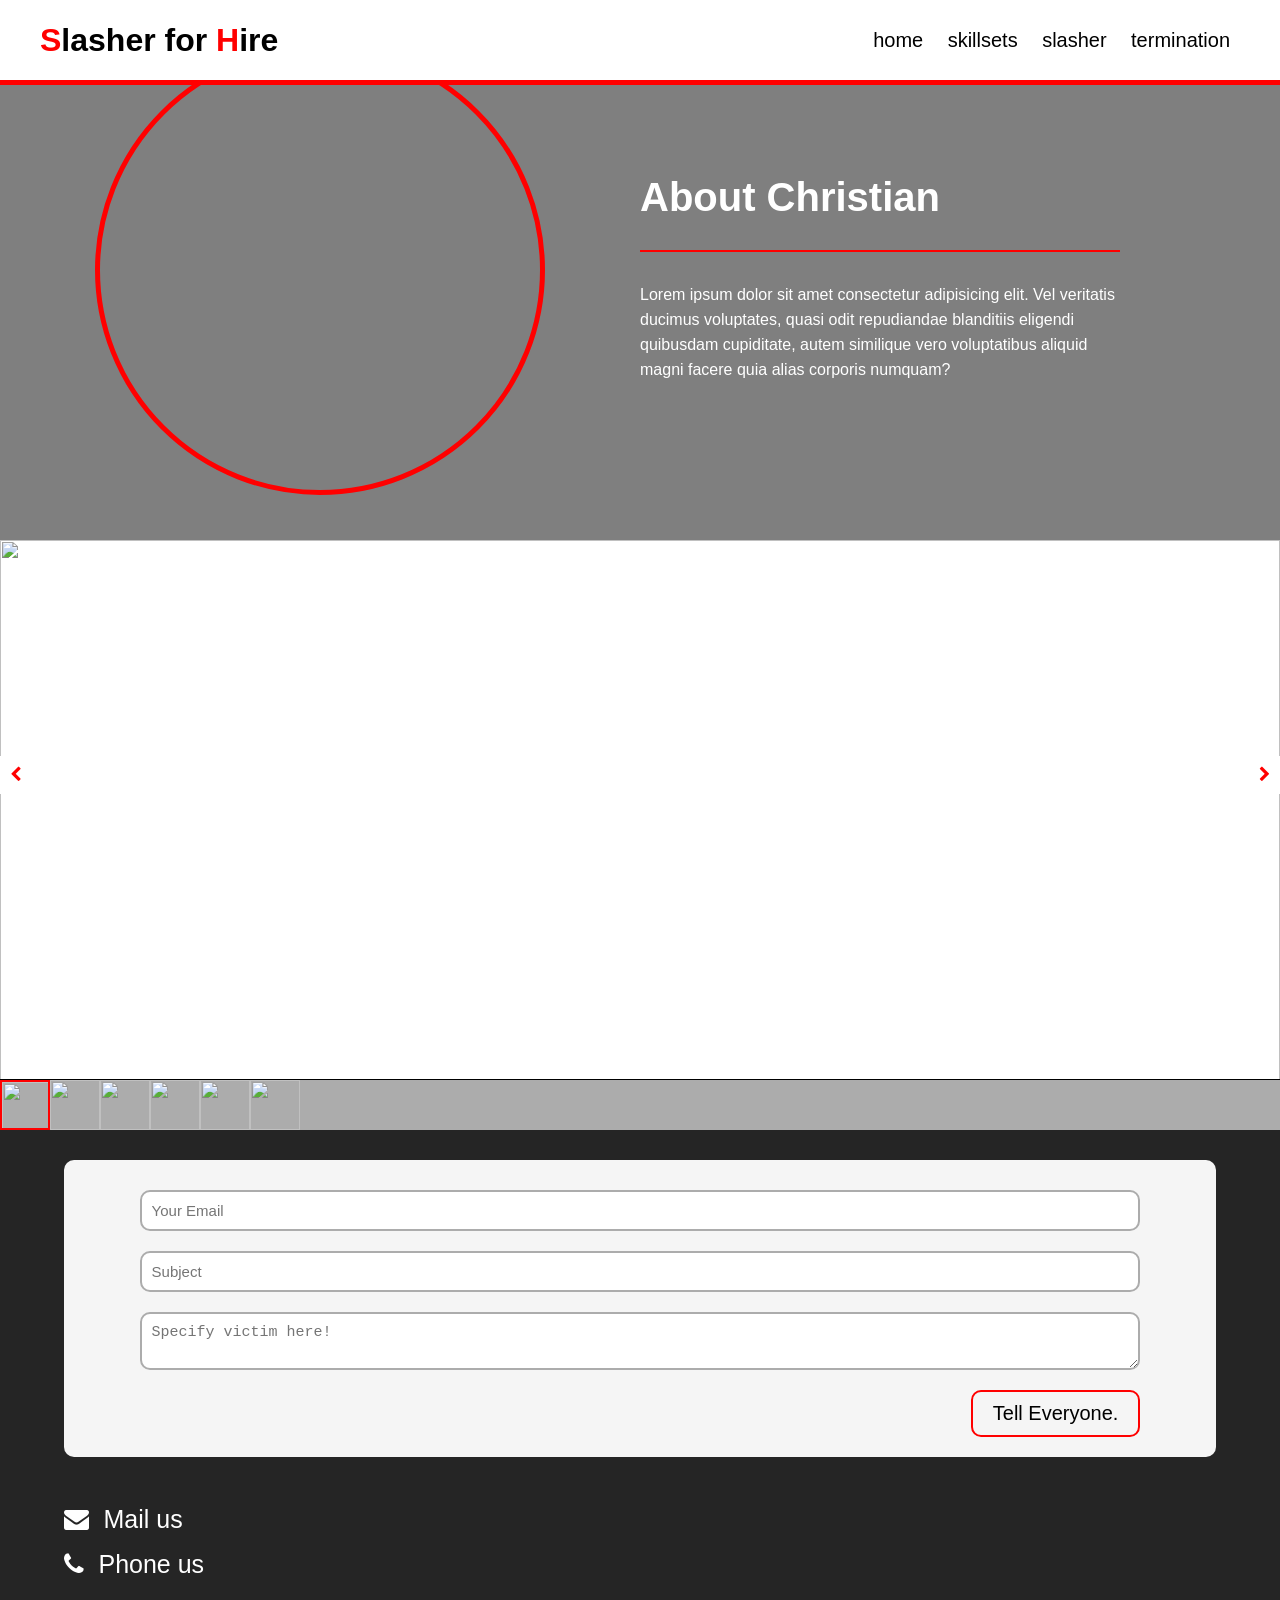
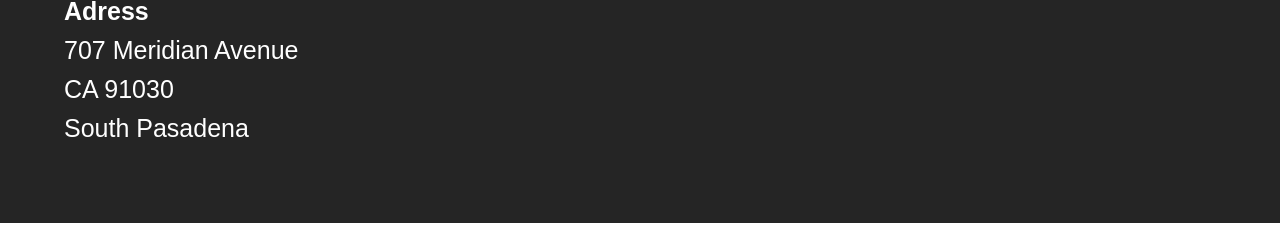
==== Projekt/skillsets.html @ d80df331 "Add files via upload" ====
<!DOCTYPE html>
<html lang="en">
    <head>
        <meta charset="UTF-8" />
        <meta http-equiv="X-UA-Compatible" content="IE=edge" />
        <meta name="viewport" content="width=device-width, initial-scale=1.0" />
        <title>Skillsets</title>
        <link rel="stylesheet" href="./style.css" />
        <link
            rel="stylesheet"
            href="https://cdnjs.cloudflare.com/ajax/libs/font-awesome/4.7.0/css/font-awesome.min.css"
        />
    </head>
    <script src="./app.js" defer></script>
    <body>
        <header class="header">
            <a class="full-logo" href="./index.html"
                ><h1><span>S</span>lasher for <span>H</span>ire</h1></a
            >
            <a class="mobile-logo" href="./index.html"
                ><h1><span>Sf</span>H</h1></a
            >
            <nav class="link-wrapper">
                <a href="./index.html">Home</a>
                <a href="./skillsets.html">Skillsets</a>
                <a href="./slasher.html">Slasher</a>
                <a href="#contact-section">Termination</a>
            </nav>
            <div class="menu-btn">
                <div class="menu-btn-burger"></div>
            </div>
        </header>
        <div class="mobile-menu">
            <nav class="mobile-link-wrapper">
                <a class="mobile-link" href="./index.html">Home</a>
                <a class="mobile-link" href="./skillsets.html">Skillsets</a>
                <a class="mobile-link" href="./slasher.html">Slasher</a>
                <a class="mobile-link" href="#contact-section">Termination</a>
            </nav>
        </div>
        <section id="about-section" class="section">
            <div class="about-image-wrapper">
                <img src="./media/img/chris_transp.png" alt="A picture of me" />
            </div>
            <div class="about-text-wrapper">
                <article>
                    <h2>About Christian</h2>
                    <p>
                        Lorem ipsum dolor sit amet consectetur adipisicing elit.
                        Vel veritatis ducimus voluptates, quasi odit repudiandae
                        blanditiis eligendi quibusdam cupiditate, autem
                        similique vero voluptatibus aliquid magni facere quia
                        alias corporis numquam?
                    </p>
                </article>
            </div>
        </section>
        <section id="images-section">
            <main class="main-image-wrapper">
                <img id="main-image" src="" />
                <span id="prev-btn"><i class="fa fa-chevron-left"></i></span>
                <span id="next-btn"><i class="fa fa-chevron-right"></i></span>
            </main>
            <div id="thumbnails-wrapper"></div>
        </section>
        <footer id="contact-section">
            <form onsubmit="sendFormInfo()">
                <input
                    id="something"
                    type="text"
                    placeholder="Your Email"
                    required
                />
                <input type="text" placeholder="Subject" required />
                <textarea
                    placeholder="Specify victim here!"
                    required
                ></textarea>
                <button type="submit">Tell Everyone.</button>
            </form>
            <div class="contact-info-wrapper">
                <div class="icon-and-text-wrap">
                    <i class="fa fa-envelope"></i>
                    <a href="mailto:slasherforhire@gmail.com">Mail us</a>
                </div>
                <div class="icon-and-text-wrap">
                    <i class="fa fa-phone"></i>
                    <a href="tel:+001-9784350163">Phone us</a>
                </div>
                <div class="address-wrapper">
                    <strong><p>Adress</p></strong>
                    <p>707 Meridian Avenue</p>
                    <p>CA 91030</p>
                    <p>South Pasadena</p>
                </div>
            </div>
        </footer>
    </body>
</html>
---- Projekt/style.css ----
* {
    box-sizing: border-box;
    scroll-behavior: smooth;
}

body {
    margin: 0;
    font-family: Arial, Helvetica, sans-serif;
}

a {
    transition: 0.5s;
    text-decoration: none;
    color: black;
}

span {
    color: red;
}

.header {
    background-color: white;
    color: black;
    display: flex;
    align-items: center;
    justify-content: space-between;
    border-bottom: 5px solid red;
    position: fixed;
    width: 100%;
    padding: 40px;
    height: 30px;
    z-index: 1;
}

.header h1 {
    margin-left: -1000px;
    transition: 0.5s;
    animation-name: slideIn;
    animation-duration: 1s;
    animation-delay: 0.1s;
    animation-fill-mode: forwards;
}

@keyframes slideIn {
    from {
        margin-left: -1000px;
    }
    to {
        margin-left: 0;
    }
}

.header h1:hover {
    color: red;
    transform: scale(1.01);
}

.header h1:hover span {
    color: black;
}

.header span {
    color: red;
    transition: 0.5s;
}

.link-wrapper a {
    text-decoration: none;
    color: black;
    margin: 0 10px;
    font-size: 20px;
    text-transform: lowercase;
}

.link-wrapper a:hover {
    color: red;
}

@media screen and (max-width: 800px) {
    .full-logo,
    .link-wrapper {
        display: none;
    }
    .header {
        padding-right: 10px;
        padding-left: 20px;
        padding-left: 5;
    }
    .menu-btn {
        position: relative;
        display: flex;
        justify-content: center;
        align-items: center;
        width: 70px;
        height: 70px;
        cursor: pointer;
    }
    .menu-btn-burger {
        width: 40px;
        height: 4px;
        background-color: black;
        transition: 0.5s;
    }
    .menu-btn-burger::before,
    .menu-btn-burger::after {
        content: "";
        position: absolute;
        width: 40px;
        height: 4px;
        background-color: black;
        transition: 0.5s;
    }

    .menu-btn-burger::before {
        transform: translateY(-10px);
    }

    .menu-btn-burger::after {
        transform: translateY(10px);
    }
    .menu-btn.open .menu-btn-burger {
        transform: rotate(180deg);
        background-color: transparent;
    }
    .menu-btn.open .menu-btn-burger::before {
        transform: rotate(45deg);
    }
    .menu-btn.open .menu-btn-burger::after {
        transform: rotate(-45deg);
    }
    .mobile-menu {
        height: calc(100vh - 80px);
        width: 100%;
        background-color: red;
        position: fixed;
        right: -100%;
        margin-top: 80px;
        z-index: 999;
        display: flex;
        justify-content: center;
        align-items: center;
        transition: 0.5s;
    }
    .mobile-link-wrapper {
        display: flex;
        justify-content: center;
        align-items: center;
        flex-direction: column;
    }
    .mobile-link {
        margin: 10px;
        font-size: 25px;
    }
}

@media screen and (min-width: 800px) {
    .mobile-logo,
    .menu-btn,
    .mobile-menu {
        display: none;
    }
}

#hero-section {
    position: relative;
    width: 100%;
}

#hero-section img {
    width: 100%;
    height: calc(100vh - 80px);
    margin-top: 80px;
    object-fit: cover;
}

.hero-image-overlay {
    position: absolute;
    top: 0;
    left: 0;
    width: 100%;
    height: calc(100vh - 80px);
    margin-top: 80px;
    background: rgba(0, 0, 0, 0.3);
    display: flex;
    flex-direction: column;
    align-items: center;
    justify-content: center;
}

.hero-image-overlay h1 {
    color: white;
    font-size: 30px;
    text-align: center;
}

.hero-image-overlay a {
    text-decoration: none;
    color: white;
    background-color: transparent;
    padding: 10px 20px;
    border: 2px solid white;
    font-size: 20px;
    border-radius: 10px;
}

.hero-image-overlay a:hover {
    background-color: white;
    color: black;
    animation-name: shake;
    animation-duration: 1s;
    animation-iteration-count: infinite;
}

@keyframes shake {
    0% {
        transform: rotate(5deg);
    }
    50% {
        transform: rotate(-5deg);
    }
    100% {
        transform: rotate(5deg);
    }
}

.section {
    min-height: 60vh;
    margin: 40px;
}

#services-section {
    display: flex;
    justify-content: center;
    align-items: center;
    flex-wrap: wrap;
}

.service-card {
    width: 300px;
    margin: 2%;
    background-color: white;
    border-radius: 10px;
    height: 40vh;

    transition: 0.5s;
    border: 1px solid black;
}

@media screen and (max-width: 800px) {
    .service-card {
        min-height: 40px;
        height: unset;
    }
}

.service-card:hover {
    transform: scale(1.01);
}

.service-card p {
    padding: 20px;
    height: 20vh;
    overflow: auto;
}

.service-card-header-wrapper {
    width: 100%;
    background-color: red;
    color: white;
    border-top-left-radius: 10px;
    border-top-right-radius: 10px;
    display: flex;
    flex-direction: column;
    align-items: center;
    padding: 20px;
}

.service-card-header-wrapper i {
    border-radius: 50%;
    background-color: black;
    padding: 15px;
    font-size: 20px;
}

#about-section {
    display: grid;
    grid-template-columns: 50% 50%;
    background: linear-gradient(0deg, rgba(0, 0, 0, 0.5), rgba(0, 0, 0, 0.5)),
        url("../media/img/Background.jpg");
    margin: 0;
    background-repeat: no-repeat;
    background-position: center;
    background-attachment: fixed;
}

.about-image-wrapper,
.about-text-wrapper {
    display: flex;
    justify-content: center;
    align-items: center;
}

#about-section img {
    width: 50vh;
    height: 50vh;
    object-fit: cover;
    border: 5px solid red;
    border-radius: 50%;
    padding-left: 5px;
}

.about-text-wrapper {
    padding-right: 25%;
    color: white;
}

.about-text-wrapper h2 {
    border-bottom: 2px solid red;
    padding-bottom: 30px;
    margin-bottom: 30px;
    font-size: 40px;
}

.about-text-wrapper p {
    line-height: 25px;
}

@media screen and (max-width: 800px) {
    #about-section {
        grid-template-columns: 100%;
    }
    #about-section img {
        width: 30vh;
        height: 30vh;
        margin-top: 40px;
    }
    .about-text-wrapper {
        padding: 0 40px;
        text-align: justify;
        margin-bottom: 40px;
    }
    .about-text-wrapper h2 {
        text-align: center;
    }
}

footer {
    background-color: rgb(37, 37, 37);
    color: white;
    display: flex;
    flex-direction: column;
    align-items: center;
    justify-content: center;
    padding: 30px 0px;
}

#contact-section form {
    background-color: whitesmoke;
    display: flex;
    justify-content: center;
    align-items: center;
    flex-direction: column;
    width: 90%;
    border-radius: 10px;
    padding: 20px;
}

#contact-section form input,
#contact-section form textarea {
    width: 90%;
    border-radius: 10px;
    padding: 10px;
    margin: 10px 0;
    border: 2px solid #acacac;
    font-size: 15px;
}

#contact-section form input:focus,
#contact-section form textarea:focus {
    outline: none;
    box-shadow: 0px 0px 5px black;
}

#contact-section form button {
    align-self: flex-end;
    margin-right: 5%;
    background-color: transparent;
    border-radius: 10px;
    border: 2px solid red;
    color: black;
    padding: 10px 20px;
    margin-top: 10px;
    font-size: 20px;
    cursor: pointer;
    transition: 0.5s;
}

#contact-section form button:hover {
    background-color: black;
    color: white;
}

.contact-info-wrapper {
    margin: 40px 0px;
    display: flex;
    flex-direction: column;
    width: 90%;
    align-items: flex-start;
}

.contact-info-wrapper p,
.contact-info-wrapper a,
.contact-info-wrapper i {
    color: white;
    font-size: 25px;
    margin: 10px 0;
}

.contact-info-wrapper a {
    margin-left: 10px;
}

.contact-info-wrapper a:hover {
    margin-left: 20px;
}

#service-modal-wrapper {
    position: fixed;
    top: 0;
    left: 0;
    width: 100%;
    height: 100vh;
    background-color: rgba(0, 0, 0, 0.5);
    z-index: 2;
    display: none;
    justify-content: center;
    align-items: center;
}

.service-modal {
    width: 50%;
    height: 50vh;
    background-color: white;
    border-radius: 10px;
}

.modal-header {
    width: 100%;
    border-top-left-radius: 10px;
    border-top-right-radius: 10px;
    border-bottom: 1px solid #e1e1e1;
    padding: 10px;
    display: flex;
    justify-content: flex-end;
}

.modal-header span {
    cursor: pointer;
}

#service-modal-content {
    padding: 10px;
}

#service-modal-content img {
    width: 100%;
    height: 20vh;
    object-fit: cover;
}

.thumbnail {
    width: 50px;
    height: 50px;
    object-fit: cover;
    cursor: pointer;
}

#thumbnails-wrapper {
    width: 100%;
    display: flex;
    justify-content: flex-start;
    align-items: center;
    overflow: auto;
    background-color: #acacac;
}

#main-image {
    width: 100%;
    height: 60vh;
    object-fit: cover;
    border-bottom: 1px solid black;
}

.main-image-wrapper {
    position: relative;
    width: 100%;
    height: 60vh;
}

#prev-btn,
#next-btn {
    position: absolute;
    top: 40%;
    background-color: white;
    padding: 10px;
    cursor: pointer;
    transition: 0.5s;
}

#prev-btn:hover,
#next-btn:hover {
    background-color: red;
    color: white;
}

#prev-btn {
    left: 0;
    border-top-right-radius: 5px;
    border-bottom-right-radius: 5px;
}

#next-btn {
    right: 0;
    border-top-left-radius: 5px;
    border-bottom-left-radius: 5px;
}
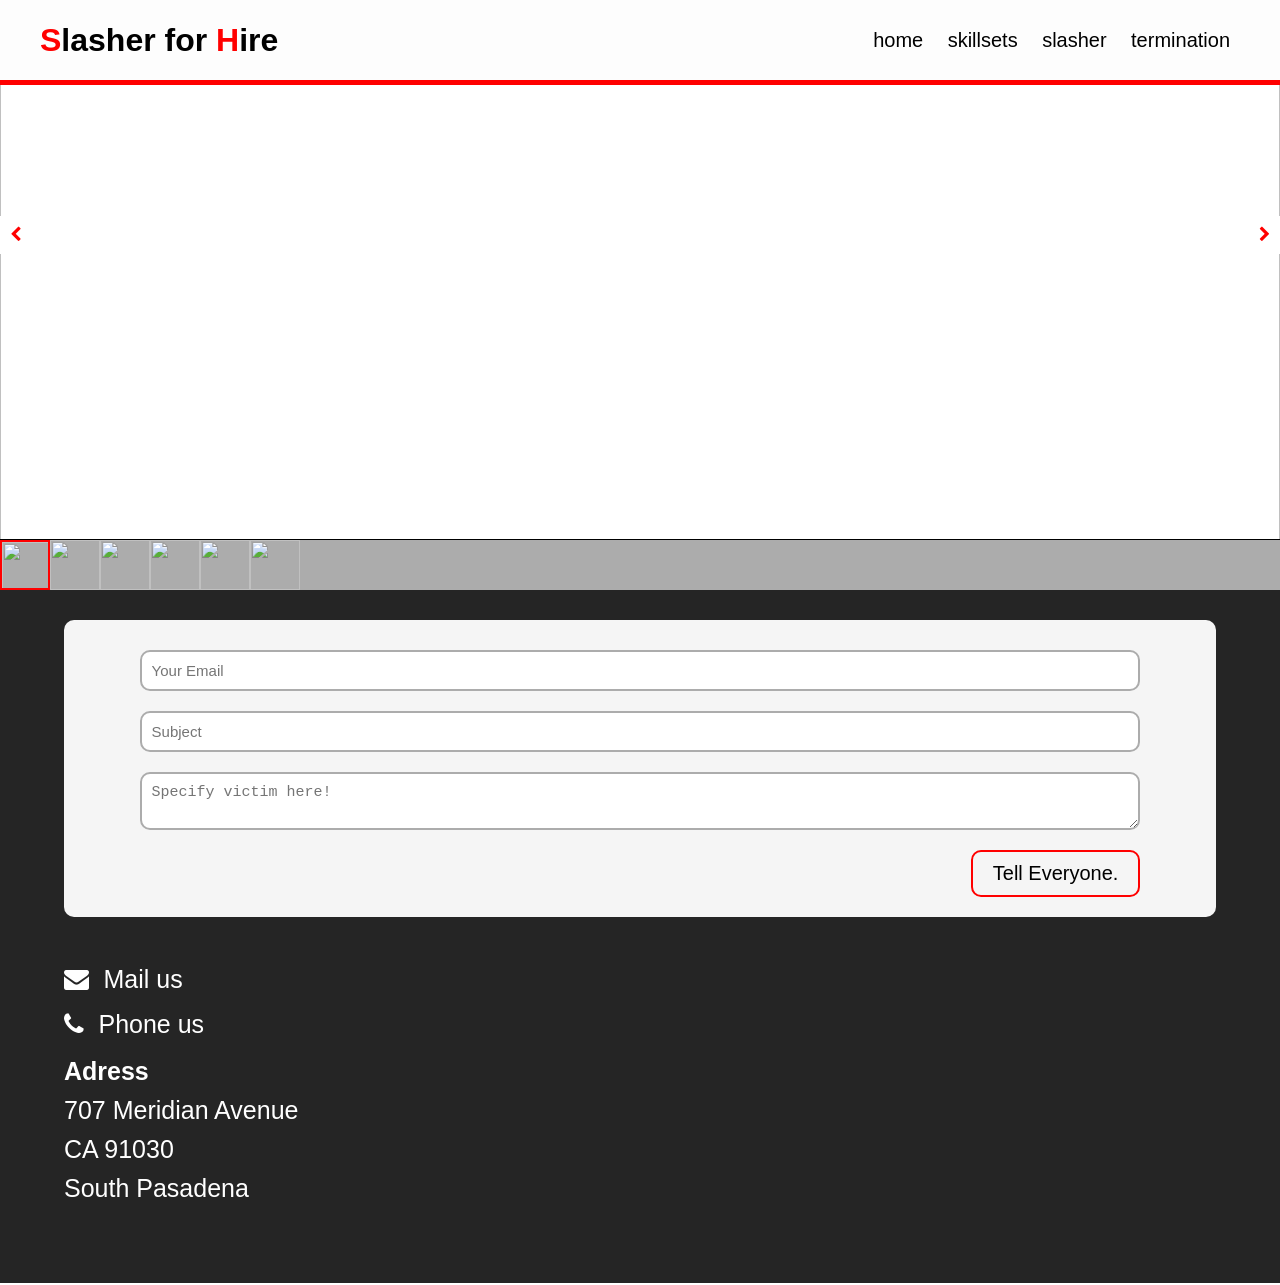
==== commit 062cbef7: "Add files via upload" ====
--- a/Projekt/skillsets.html
+++ b/Projekt/skillsets.html
@@ -38,26 +38,28 @@
                 <a class="mobile-link" href="#contact-section">Termination</a>
             </nav>
         </div>
-        <section id="about-section" class="section">
-            <div class="about-image-wrapper">
-                <img src="./media/img/chris_transp.png" alt="A picture of me" />
+        <div id="image-lightbox">
+            <div class="lb-images-wrapper">
+                <div class="lb-header">
+                    <span onclick="closeLightBox()"
+                        ><i class="fa fa-times"></i
+                    ></span>
+                </div>
+                <div class="lb-main-image-wrapper">
+                    <img id="lb-main-image" src="" />
+                    <span id="lb-prev-btn" onclick="prevLbImage()"
+                        ><i class="fa fa-chevron-left"></i
+                    ></span>
+                    <span id="lb-next-btn" onclick="nextLbImage()"
+                        ><i class="fa fa-chevron-right"></i
+                    ></span>
+                </div>
+                <div id="lb-thumbnails-wrapper"></div>
             </div>
-            <div class="about-text-wrapper">
-                <article>
-                    <h2>About Christian</h2>
-                    <p>
-                        Lorem ipsum dolor sit amet consectetur adipisicing elit.
-                        Vel veritatis ducimus voluptates, quasi odit repudiandae
-                        blanditiis eligendi quibusdam cupiditate, autem
-                        similique vero voluptatibus aliquid magni facere quia
-                        alias corporis numquam?
-                    </p>
-                </article>
-            </div>
-        </section>
+        </div>
         <section id="images-section">
             <main class="main-image-wrapper">
-                <img id="main-image" src="" />
+                <img id="main-image" onclick="openLightBox(this.src)" />
                 <span id="prev-btn"><i class="fa fa-chevron-left"></i></span>
                 <span id="next-btn"><i class="fa fa-chevron-right"></i></span>
             </main>
--- a/Projekt/style.css
+++ b/Projekt/style.css
@@ -19,7 +19,7 @@
 }
 
 .header {
-    background-color: white;
+    background-color: rgb(253, 253, 253);
     color: black;
     display: flex;
     align-items: center;
@@ -225,7 +225,6 @@
 
 .section {
     min-height: 60vh;
-    margin: 40px;
 }
 
 #services-section {
@@ -233,6 +232,7 @@
     justify-content: center;
     align-items: center;
     flex-wrap: wrap;
+    padding-top: 100px;
 }
 
 .service-card {
@@ -498,7 +498,9 @@
 }
 
 #prev-btn,
-#next-btn {
+#next-btn,
+#lb-prev-btn,
+#lb-next-btn {
     position: absolute;
     top: 40%;
     background-color: white;
@@ -508,19 +510,64 @@
 }
 
 #prev-btn:hover,
-#next-btn:hover {
+#next-btn:hover,
+#lb-prev-btn:hover,
+#lb-next-btn:hover {
     background-color: red;
     color: white;
 }
 
-#prev-btn {
+#prev-btn,
+#lb-prev-btn {
     left: 0;
     border-top-right-radius: 5px;
     border-bottom-right-radius: 5px;
 }
 
-#next-btn {
+#next-btn,
+#lb-next-btn {
     right: 0;
     border-top-left-radius: 5px;
     border-bottom-left-radius: 5px;
 }
+
+#image-lightbox {
+    height: 100vh;
+    width: 100%;
+    position: fixed;
+    top: 0;
+    display: none;
+    align-items: center;
+    justify-content: center;
+    flex-direction: column;
+    background-color: rgba(0, 0, 0, 0.8);
+    z-index: 3;
+}
+
+.lb-images-wrapper {
+    width: 90%;
+    height: 80vh;
+    display: flex;
+    flex-direction: column;
+    position: relative;
+}
+
+.lb-header {
+    display: flex;
+    justify-content: flex-end;
+}
+
+.lb-header span i {
+    cursor: pointer;
+    font-size: 30px;
+    padding-bottom: 10px;
+    color: white;
+}
+
+#lb-main-image {
+    width: 100%;
+    height: 70vh;
+    object-fit: cover;
+    border-bottom: 1px solid white;
+    display: block;
+}
